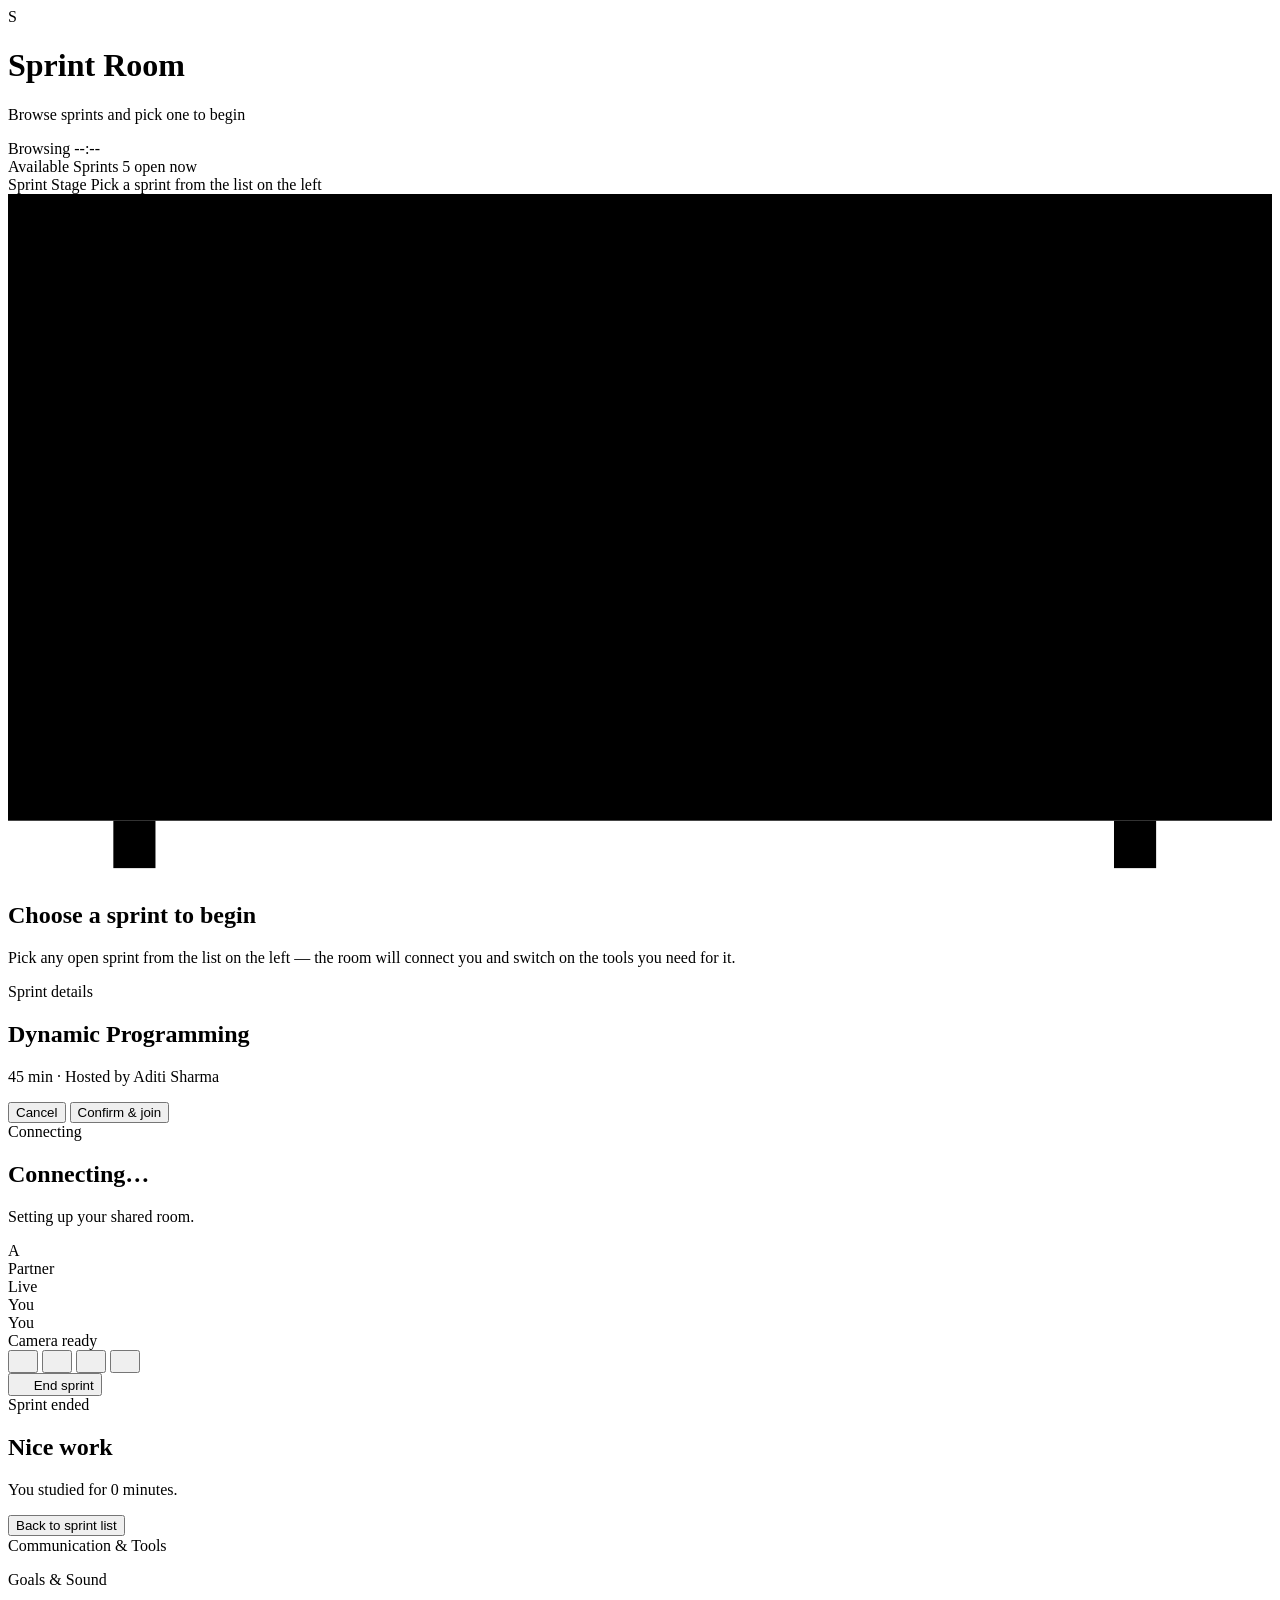
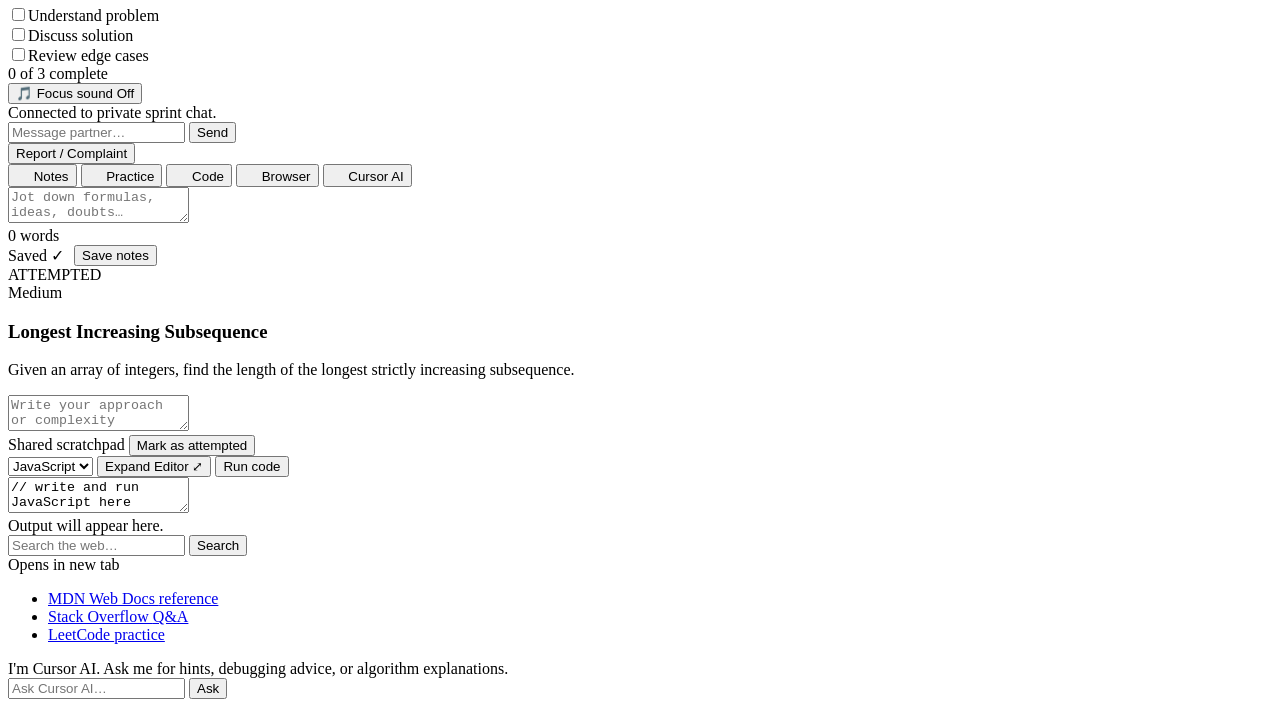
==== Frontend/HTML/Create_Sprint.html @ 900769d1 "Kya padh rahe ho,kuch kam dhanda nahi hai" ====
<!DOCTYPE html>
<html lang="en">
<head>
<meta charset="UTF-8">
<meta name="viewport" content="width=device-width, initial-scale=1, viewport-fit=cover">
<title>Sprint Room — Peer Study Sprint</title>
<link rel="preconnect" href="https://fonts.googleapis.com">
<link rel="preconnect" href="https://fonts.gstatic.com" crossorigin>
<link href="https://fonts.googleapis.com/css2?family=Playfair+Display:wght@600;700&family=Crimson+Text:ital,wght@0,400;0,600;1,400&family=Courier+Prime:wght@400;700&display=swap" rel="stylesheet">
<link rel="stylesheet" href="Create_Sprint.css">
</head>
<body>
<div class="app">

  <header class="topbar">
    <div class="brand">
      <div class="brand-mark">S</div>
      <div class="brand-text">
        <h1>Sprint Room</h1>
        <p id="brandSub">Browse sprints and pick one to begin</p>
      </div>
    </div>
    <div class="topbar-right">
      <span class="pill" id="statusPill">Browsing</span>
      <span class="timer" id="timerDisplay">--:--</span>
    </div>
  </header>

  <div class="layout" id="mainLayout">

    <!-- LEFT: Sprint list -->
    <section class="panel sprint-panel">
      <div class="panel-head">
        <span>Available Sprints<span class="live-dot"></span></span>
        <span class="muted">5 open now</span>
      </div>
      <div class="sprint-list" id="sprintList"></div>
    </section>

    <!-- LEFT 50% HALF WHEN LIVE: Video Stage Panel -->
    <section class="panel stage-panel">
      <div class="panel-head">
        <span>Sprint Stage</span>
        <span class="muted" id="stageHint">Pick a sprint from the list on the left</span>
      </div>
      <div class="stage-body">

        <div class="stage-section active" id="stageIdle">
          <svg class="idle-illustration" viewBox="0 0 480 260" xmlns="http://www.w3.org/2000/svg">
            <rect x="0" y="0" width="480" height="150" fill="var(--paper-3)"/>
            <g opacity="0.65">
              <rect x="18" y="30" width="14" height="90" fill="var(--maroon)"/>
              <rect x="34" y="20" width="12" height="100" fill="var(--navy)"/>
              <rect x="48" y="38" width="10" height="82" fill="var(--gold-soft)"/>
              <rect x="60" y="26" width="13" height="94" fill="var(--green)"/>
              <rect x="75" y="34" width="11" height="86" fill="var(--maroon-2)"/>
              <rect x="398" y="28" width="12" height="92" fill="var(--navy-2)"/>
              <rect x="412" y="18" width="14" height="102" fill="var(--maroon)"/>
              <rect x="428" y="36" width="10" height="84" fill="var(--gold-soft)"/>
              <rect x="440" y="24" width="12" height="96" fill="var(--green-2)"/>
            </g>
            <ellipse cx="60" cy="34" rx="10" ry="4" fill="var(--gold-soft)" opacity="0.5"/>
            <path d="M55 34 q5 -22 10 0" stroke="var(--gold-soft)" stroke-width="2" fill="none" opacity="0.7"/>
            <rect x="0" y="150" width="480" height="20" fill="var(--wood-2)"/>
            <rect x="0" y="168" width="480" height="70" fill="var(--wood)"/>
            <rect x="40" y="238" width="16" height="18" fill="var(--wood-2)"/>
            <rect x="420" y="238" width="16" height="18" fill="var(--wood-2)"/>
            <g transform="translate(50,150) rotate(-6)">
              <rect x="0" y="0" width="46" height="60" fill="var(--maroon)" stroke="var(--edge)"/>
              <rect x="8" y="-8" width="46" height="60" fill="var(--navy)" stroke="var(--edge)"/>
              <rect x="16" y="-16" width="46" height="60" fill="var(--gold-soft)" stroke="var(--edge)"/>
            </g>
            <g transform="translate(150,160)">
              <path d="M0 40 Q45 10 90 40 L90 55 Q45 30 0 55 Z" fill="var(--paper)" stroke="var(--edge)"/>
              <path d="M90 40 Q135 10 180 40 L180 55 Q135 30 90 55 Z" fill="var(--paper)" stroke="var(--edge)"/>
              <path d="M10 32 Q45 18 80 32" stroke="var(--ink-soft)" stroke-width="1" fill="none" opacity="0.5"/>
              <path d="M10 40 Q45 26 80 40" stroke="var(--ink-soft)" stroke-width="1" fill="none" opacity="0.5"/>
              <path d="M100 32 Q135 18 170 32" stroke="var(--ink-soft)" stroke-width="1" fill="none" opacity="0.5"/>
              <path d="M100 40 Q135 26 170 40" stroke="var(--ink-soft)" stroke-width="1" fill="none" opacity="0.5"/>
            </g>
            <g transform="translate(345,158)">
              <rect x="0" y="10" width="70" height="22" rx="10" fill="var(--paper)" stroke="var(--gold-soft)" stroke-width="2"/>
              <path d="M8 21 q15 -12 25 0 q15 12 29 0" stroke="var(--green-2)" stroke-width="1.4" fill="none" opacity="0.7"/>
              <line x1="5" y1="10" x2="5" y2="32" stroke="var(--gold-soft)" stroke-width="2"/>
              <line x1="65" y1="10" x2="65" y2="32" stroke="var(--gold-soft)" stroke-width="2"/>
            </g>
            <g transform="translate(400,190)">
              <ellipse cx="10" cy="34" rx="12" ry="8" fill="var(--ink)"/>
              <path d="M12 30 L34 4" stroke="var(--gold-soft)" stroke-width="3" stroke-linecap="round"/>
              <path d="M34 4 Q40 6 36 12" stroke="var(--gold-soft)" stroke-width="3" fill="none" stroke-linecap="round"/>
            </g>
          </svg>
          <h2>Choose a sprint to begin</h2>
          <p>Pick any open sprint from the list on the left — the room will connect you and switch on the tools you need for it.</p>
        </div>

        <div class="stage-section" id="stageReview">
          <div class="stage-card">
            <div class="stage-eyebrow">Sprint details</div>
            <h2 id="reviewTopic">Dynamic Programming</h2>
            <p id="reviewMeta">45 min · Hosted by Aditi Sharma</p>
            <ul class="req-list" id="reviewReqList"></ul>
            <div class="stage-actions">
              <button class="btn btn-reject" id="cancelReviewBtn">Cancel</button>
              <button class="btn btn-accept" id="confirmJoinBtn">Confirm &amp; join</button>
            </div>
          </div>
        </div>

        <div class="stage-section" id="stageConnecting">
          <div class="stage-card">
            <div class="stage-eyebrow">Connecting</div>
            <div class="spinner"></div>
            <h2 id="connectingName">Connecting…</h2>
            <p>Setting up your shared room.</p>
          </div>
        </div>

        <!-- ACTIVE STAGE: Extended Video Column (Left Half) -->
        <div class="stage-section" id="stageActive">
          <div class="video-column-extended">
            <!-- Top Box: Partner Stream -->
            <div class="video-card-large">
              <div class="avatar partner" id="partnerAvatar">A</div>
              <div class="video-name" id="partnerNameLabel">Partner</div>
              <div class="video-status" id="partnerStatus">Live</div>
            </div>
            <!-- Bottom Box: User Stream (Extended Below) -->
            <div class="video-card-large">
              <div class="avatar you">You</div>
              <div class="video-name">You</div>
              <div class="video-status" id="youStatus">Camera ready</div>
              <div class="video-controls">
                <button class="icon-btn" id="micBtn" title="Toggle microphone">
                  <svg width="14" height="14" viewBox="0 0 24 24" fill="none" stroke-width="2"><path d="M12 1a3 3 0 0 0-3 3v8a3 3 0 0 0 6 0V4a3 3 0 0 0-3-3z"/><path d="M19 10v2a7 7 0 0 1-14 0v-2"/><line x1="12" y1="19" x2="12" y2="23"/></svg>
                </button>
                <button class="icon-btn" id="camBtn" title="Toggle camera">
                  <svg width="14" height="14" viewBox="0 0 24 24" fill="none" stroke-width="2"><path d="M23 7l-7 5 7 5V7z"/><rect x="1" y="5" width="15" height="14" rx="2"/></svg>
                </button>
                <button class="icon-btn" id="handBtn" title="Raise hand">
                  <svg width="14" height="14" viewBox="0 0 24 24" fill="none" stroke-width="2"><path d="M8 13V5a2 2 0 0 1 4 0v6"/><path d="M12 11V4a2 2 0 0 1 4 0v7"/><path d="M16 12V6a2 2 0 0 1 4 0v9a7 7 0 0 1-7 7h-1a7 7 0 0 1-6-3.4L4 15"/></svg>
                </button>
                <button class="icon-btn" id="shareBtn" title="Share screen">
                  <svg width="14" height="14" viewBox="0 0 24 24" fill="none" stroke-width="2"><rect x="2" y="4" width="20" height="13" rx="2"/><line x1="8" y1="21" x2="16" y2="21"/><line x1="12" y1="17" x2="12" y2="21"/></svg>
                </button>
              </div>
            </div>
          </div>
          <div class="end-row">
            <button class="btn-hangup" id="hangupBtn">
              <svg width="14" height="14" viewBox="0 0 24 24" fill="none" stroke-width="2"><path d="M10.68 13.31a16 16 0 0 0 3.41 2.6l1.27-1.27a1 1 0 0 1 1.11-.21 12 12 0 0 0 3.68.59 1 1 0 0 1 1 1V19a1 1 0 0 1-1 1A18 18 0 0 1 3 4a1 1 0 0 1 1-1h2.99a1 1 0 0 1 1 1 12 12 0 0 0 .59 3.68 1 1 0 0 1-.21 1.11z"/><line x1="1" y1="1" x2="23" y2="23"/></svg>
              End sprint
            </button>
          </div>
        </div>

        <div class="stage-section" id="stageEnded">
          <div class="stage-card">
            <div class="stage-eyebrow">Sprint ended</div>
            <h2>Nice work</h2>
            <p id="endedSummary">You studied for 0 minutes.</p>
            <div class="stage-actions">
              <button class="btn btn-primary" id="backToListBtn">Back to sprint list</button>
            </div>
          </div>
        </div>

      </div>
    </section>

    <!-- RIGHT 50% HALF WHEN LIVE: Stacked Tools & Workspace -->
    <div class="right-half-stack" id="rightHalfStack">
      
      <!-- TOP BOX: Communication, Focus Sound & Report -->
      <section class="tools-and-chat-panel">
        <div class="panel-head">
          <span>Communication &amp; Tools</span>
          <svg width="15" height="15" viewBox="0 0 24 24" fill="none" stroke-width="2"><path d="M21 11.5a8.38 8.38 0 0 1-.9 3.8 8.5 8.5 0 0 1-7.6 4.7 8.38 8.38 0 0 1-3.8-.9L3 21l1.9-5.7a8.38 8.38 0 0 1-.9-3.8 8.5 8.5 0 0 1 4.7-7.6 8.38 8.38 0 0 1 3.8-.9h.5a8.48 8.48 0 0 1 8 8v.5z"/></svg>
        </div>
        <div class="chat-and-tools-grid">
          <div class="tools-block">
            <p class="tools-title">Goals &amp; Sound</p>
            <div class="goal-item" data-goal="1"><input type="checkbox" id="goal1"><label for="goal1">Understand problem</label></div>
            <div class="goal-item" data-goal="2"><input type="checkbox" id="goal2"><label for="goal2">Discuss solution</label></div>
            <div class="goal-item" data-goal="3"><input type="checkbox" id="goal3"><label for="goal3">Review edge cases</label></div>
            <div class="goal-progress" id="goalProgress">0 of 3 complete</div>
            <button class="focus-toggle" id="focusToggle">
              <span>🎵 Focus sound</span>
              <span id="focusState">Off</span>
            </button>
          </div>
          <div class="chat-box-area">
            <div class="chat-scroll" id="chatScroll">
              <div class="msg system">Connected to private sprint chat.</div>
            </div>
            <div class="chat-input-row">
              <input type="text" id="chatInput" placeholder="Message partner…">
              <button class="btn btn-primary" id="chatSendBtn">Send</button>
            </div>
          </div>
        </div>
        <div class="sidebar-footer">
          <button class="btn btn-report" id="reportBtn">Report / Complaint</button>
        </div>
      </section>

      <!-- BOTTOM BOX: Workspace Tabs -->
      <section class="workspace-panel">
        <div class="workspace">
          <div class="tabs" role="tablist">
            <button class="tab-btn active" data-tab="notes">
              <svg width="14" height="14" viewBox="0 0 24 24" fill="none" stroke-width="2"><path d="M4 19.5A2.5 2.5 0 0 1 6.5 17H20"/><path d="M6.5 2H20v20H6.5A2.5 2.5 0 0 1 4 19.5v-15A2.5 2.5 0 0 1 6.5 2z"/></svg>
              Notes
            </button>
            <button class="tab-btn" data-tab="practice">
              <svg width="14" height="14" viewBox="0 0 24 24" fill="none" stroke-width="2"><circle cx="12" cy="12" r="10"/><path d="M9.09 9a3 3 0 0 1 5.83 1c0 2-3 2-3 4"/><line x1="12" y1="17" x2="12.01" y2="17"/></svg>
              Practice
            </button>
            <button class="tab-btn" data-tab="code" id="codeTabBtn">
              <svg width="14" height="14" viewBox="0 0 24 24" fill="none" stroke-width="2"><polyline points="16 18 22 12 16 6"/><polyline points="8 6 2 12 8 18"/></svg>
              Code
            </button>
            <button class="tab-btn" data-tab="browser">
              <svg width="14" height="14" viewBox="0 0 24 24" fill="none" stroke-width="2"><circle cx="11" cy="11" r="7"/><line x1="21" y1="21" x2="16.65" y2="16.65"/></svg>
              Browser
            </button>
            <button class="tab-btn" data-tab="cursorai">
              <svg width="14" height="14" viewBox="0 0 24 24" fill="none" stroke-width="2"><rect x="3" y="11" width="18" height="10" rx="2"/><circle cx="12" cy="5" r="2"/><line x1="12" y1="7" x2="12" y2="11"/></svg>
              Cursor AI
            </button>
          </div>
          <div class="tab-panels">
            <div class="tab-content active" id="tab-notes">
              <textarea id="notesArea" placeholder="Jot down formulas, ideas, doubts…"></textarea>
              <div class="row-between">
                <span class="muted" id="wordCount">0 words</span>
                <div style="display:flex; align-items:center; gap:10px;">
                  <span class="save-flag" id="saveFlag">Saved ✓</span>
                  <button class="btn btn-primary" id="saveNotesBtn">Save notes</button>
                </div>
              </div>
            </div>
            <div class="tab-content" id="tab-practice">
              <div class="problem-card">
                <div class="stamp" id="attemptStamp">ATTEMPTED</div>
                <span class="diff-tag" id="practiceDiff">Medium</span>
                <h3 id="practiceTitle">Longest Increasing Subsequence</h3>
                <p id="practiceBody">Given an array of integers, find the length of the longest strictly increasing subsequence.</p>
              </div>
              <textarea id="practiceArea" placeholder="Write your approach or complexity analysis…"></textarea>
              <div class="row-between">
                <span class="muted">Shared scratchpad</span>
                <button class="btn btn-outline" id="attemptBtn">Mark as attempted</button>
              </div>
            </div>
            <div class="tab-content" id="tab-code">
              <div class="code-toolbar">
                <select id="langSelect">
                  <option value="javascript">JavaScript</option>
                  <option value="python">Python</option>
                  <option value="java">Java</option>
                  <option value="cpp">C++</option>
                </select>
                <button class="btn btn-primary" id="expandCodeBtn">Expand Editor ⤢</button>
                <button class="btn btn-primary" id="runBtn">Run code</button>
              </div>
              <textarea id="codeArea" spellcheck="false">// write and run JavaScript here
function solve(nums) {
  console.log("Start optimization");
  return nums.length;
}
console.log(solve([3,1,4,1,5,9,2,6]));</textarea>
              <div class="output-box" id="outputBox">Output will appear here.</div>
            </div>
            <div class="tab-content" id="tab-browser">
              <form class="search-row" id="browserForm">
                <input type="search" id="browserQuery" placeholder="Search the web…">
                <button class="btn btn-primary" type="submit">Search</button>
              </form>
              <span class="muted">Opens in new tab</span>
              <ul class="catalog">
                <li><a href="https://developer.mozilla.org/" target="_blank" rel="noopener">MDN Web Docs <span class="tag">reference</span></a></li>
                <li><a href="https://stackoverflow.com/" target="_blank" rel="noopener">Stack Overflow <span class="tag">Q&amp;A</span></a></li>
                <li><a href="https://leetcode.com/" target="_blank" rel="noopener">LeetCode <span class="tag">practice</span></a></li>
              </ul>
            </div>
            <div class="tab-content" id="tab-cursorai">
              <div class="chat-scroll" id="aiScroll">
                <div class="msg ai">I'm Cursor AI. Ask me for hints, debugging advice, or algorithm explanations.</div>
              </div>
              <div class="chat-input-row">
                <input type="text" id="aiInput" placeholder="Ask Cursor AI…">
                <button class="btn btn-primary" id="aiSendBtn">Ask</button>
              </div>
            </div>
          </div>
        </div>
      </section>

    </div>

  </div>
</div>

<!-- Code Workspace Modal (Big Screen for Coding) -->
<div class="overlay" id="codeOverlay" hidden>
  <div class="modal-card code-modal">
    <div class="modal-head">
      <div style="display:flex; align-items:center; gap:12px;">
        <h2 style="margin:0;">Code Workspace</h2>
        <select id="modalLangSelect">
          <option value="javascript">JavaScript</option>
          <option value="python">Python</option>
          <option value="java">Java</option>
          <option value="cpp">C++</option>
        </select>
      </div>
      <button class="btn btn-outline" id="closeCodeModalBtn">Close ✕</button>
    </div>
    <div class="modal-code-body">
      <textarea id="modalCodeArea" spellcheck="false"></textarea>
      <div class="modal-code-actions">
        <button class="btn btn-primary" id="modalRunBtn">Run Code</button>
      </div>
      <div class="output-box" id="modalOutputBox">Output will appear here.</div>
    </div>
  </div>
</div>

<!-- Report Modal -->
<div class="overlay" id="reportOverlay" hidden>
  <div class="modal-card">
    <h2>Report a problem</h2>
    <div class="field">
      <label for="reportReason">Reason</label>
      <select id="reportReason">
        <option>Inappropriate behavior</option>
        <option>Technical issue</option>
        <option>Partner didn't show up</option>
        <option>Other</option>
      </select>
    </div>
    <div class="field">
      <label for="reportDetails">Details</label>
      <textarea id="reportDetails" rows="4" placeholder="Tell us what happened…"></textarea>
    </div>
    <div class="modal-actions">
      <button class="btn btn-outline" id="reportCancelBtn">Cancel</button>
      <button class="btn btn-primary" id="reportSubmitBtn">Submit report</button>
    </div>
  </div>
</div>

<div class="toast" id="toast"></div>

<script src="Create_Sprint.js"></script>
</body>
</html>
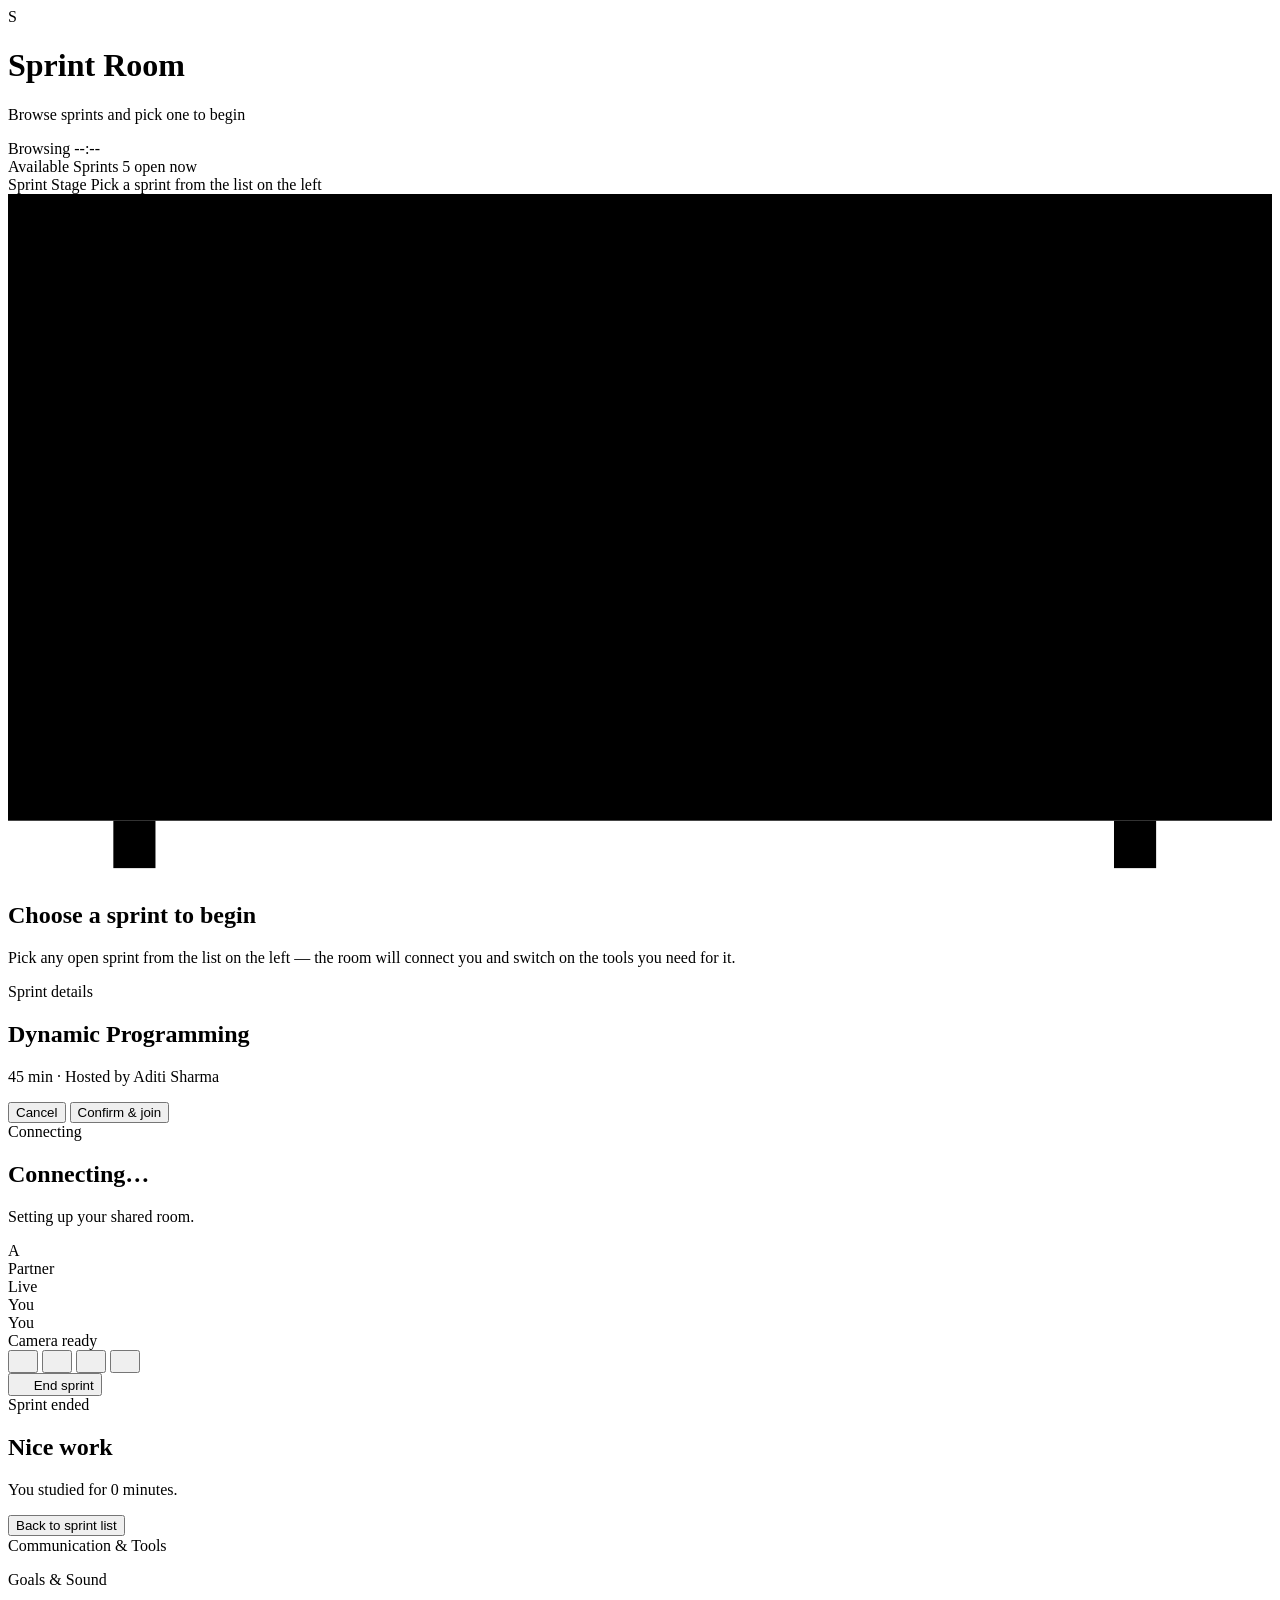
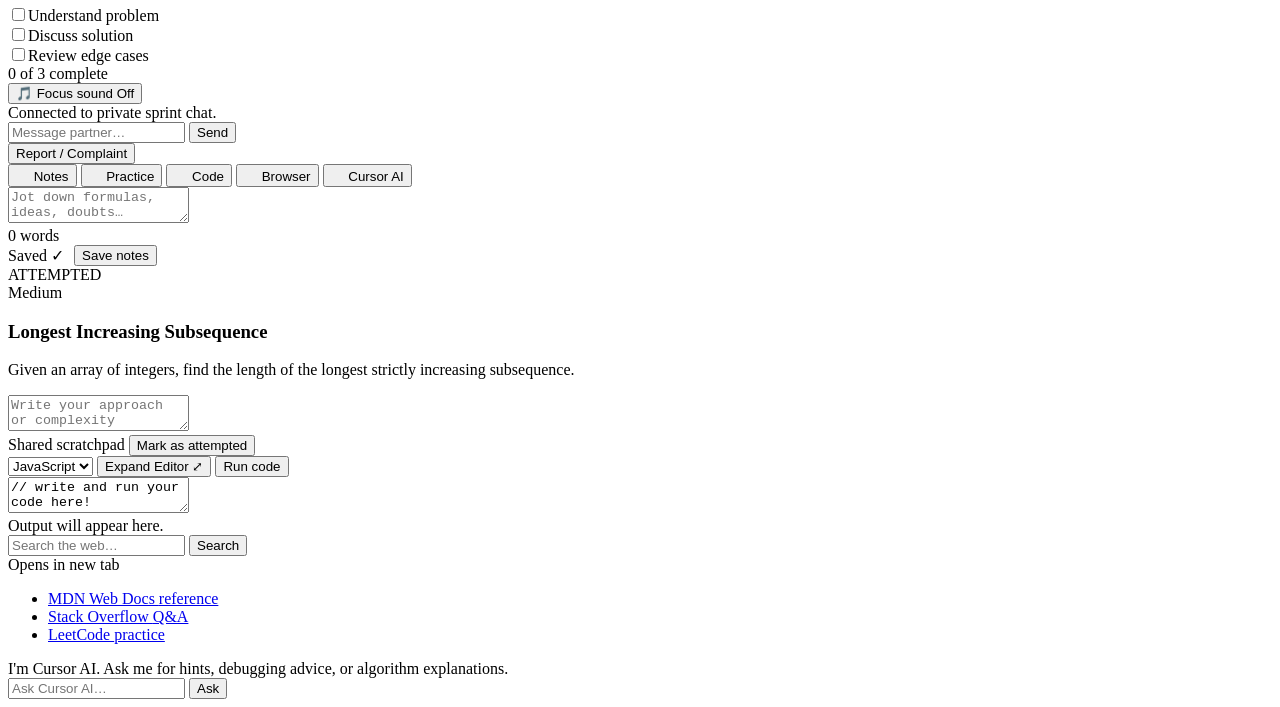
==== commit 51386273: "Work on progress for compiler inegration!" ====
--- a/Frontend/HTML/Create_Sprint.html
+++ b/Frontend/HTML/Create_Sprint.html
@@ -264,12 +264,7 @@
                 <button class="btn btn-primary" id="expandCodeBtn">Expand Editor ⤢</button>
                 <button class="btn btn-primary" id="runBtn">Run code</button>
               </div>
-              <textarea id="codeArea" spellcheck="false">// write and run JavaScript here
-function solve(nums) {
-  console.log("Start optimization");
-  return nums.length;
-}
-console.log(solve([3,1,4,1,5,9,2,6]));</textarea>
+              <textarea id="codeArea" spellcheck="false">// write and run your code here!</textarea>
               <div class="output-box" id="outputBox">Output will appear here.</div>
             </div>
             <div class="tab-content" id="tab-browser">
@@ -313,6 +308,28 @@
           <option value="python">Python</option>
           <option value="java">Java</option>
           <option value="cpp">C++</option>
+          <option value="c">C</option>
+          <option value="csharp">C#</option>
+          <option value="python2">Python 2</option>
+          <option value="go">Go</option>
+          <option value="rust">Rust</option>
+          <option value="kotlin">Kotlin</option>
+          <option value="swift">Swift</option>
+          <option value="php">PHP</option>
+          <option value="ruby">Ruby</option>
+          <option value="dart">Dart</option>
+          <option value="typescript">TypeScript</option>
+          <option value="scala">Scala</option>
+          <option value="r">R</option>
+          <option value="perl">Perl</option>
+          <option value="lua">Lua</option>
+          <option value="haskell">Haskell</option>
+          <option value="julia">Julia</option>
+          <option value="pascal">Pascal</option>
+          <option value="fortran">Fortran</option>
+          <option value="cobol">COBOL</option>
+          <option value="objectivec">Objective-C</option>
+          <option value="fsharp">F#</option>
         </select>
       </div>
       <button class="btn btn-outline" id="closeCodeModalBtn">Close ✕</button>
@@ -322,6 +339,12 @@
       <div class="modal-code-actions">
         <button class="btn btn-primary" id="modalRunBtn">Run Code</button>
       </div>
+      <textarea
+        id="modalInputArea"
+        class="output-box"
+        placeholder="Enter program input here..."
+        spellcheck="false"
+      ></textarea>
       <div class="output-box" id="modalOutputBox">Output will appear here.</div>
     </div>
   </div>
